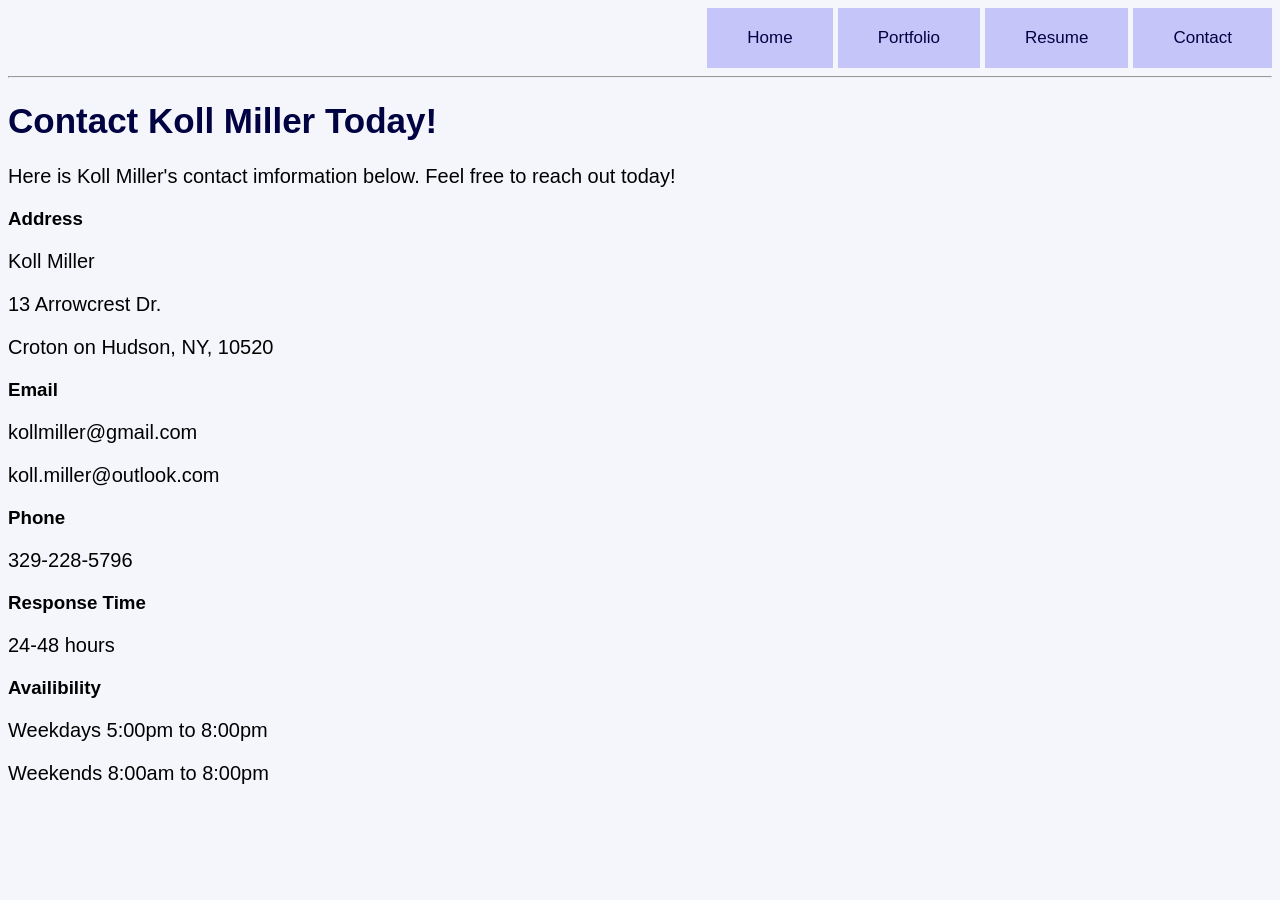
==== contacts.html @ 7a353651 "First push" ====
<!DOCTYPE html>
<html lang="en">
    <header>
        <div class="button-row">
  <button ><a style="text-decoration: none;color: rgb(1, 2, 65);" href="home.html">Home</a></button>
  <button ><a style="text-decoration: none;color: rgb(1, 2, 65);" href="portfolio.html">Portfolio</a></button>
  <button ><a style="text-decoration: none;color: rgb(1, 2, 65);" href="resume.html">Resume</a></button>
<button ><a style="text-decoration: none;color: rgb(1, 2, 65);" href="contacts.html">Contact</a></button>
</div> 
</header>
<hr>
<head>
    <meta charset="UTF-8">
    <meta name="viewport" content="width=device-width, initial-scale=1.0">
    <link rel="stylesheet" href="style.css">
    <title>Contacts</title>
</head>
<body>
    <h1>Contact Koll Miller Today!</h1>
    <p>Here is Koll Miller's contact imformation below. Feel free to reach out today!</p>
    <h3>Address</h3>
    <p>Koll Miller</p>
    <p>13 Arrowcrest Dr.</p>
    <p>Croton on Hudson, NY, 10520</p>
    <h3>Email</h3>
    <p>kollmiller@gmail.com</p>
    <p>koll.miller@outlook.com</p>
    <h3>Phone</h3>
    <p>329-228-5796</p>
    <h3>Response Time</h3>
    <p>24-48 hours</p>
    <h3>Availibility</h3>
    <p>Weekdays 5:00pm to 8:00pm</p>
    <p>Weekends 8:00am to 8:00pm</p>
</body>
</html>
---- style.css ----
html {font-family: 'Franklin Gothic Medium', 'Arial Narrow', Arial, sans-serif;
background-color: rgb(245, 246, 252);}
footer {color: rgb(1, 2, 65);}
div {text-align: right; font-size: large;}
button {padding: 20px 40px;color: rgb(1, 2, 65);border: none;background-color: rgb(198, 197, 250);font-size: 17px;}
h1 {color:rgb(1, 2, 65); text-spacing-trim: 20px; font-size: 35px;}
footer {font-size: 20px;}
p {font-size: 20px;}
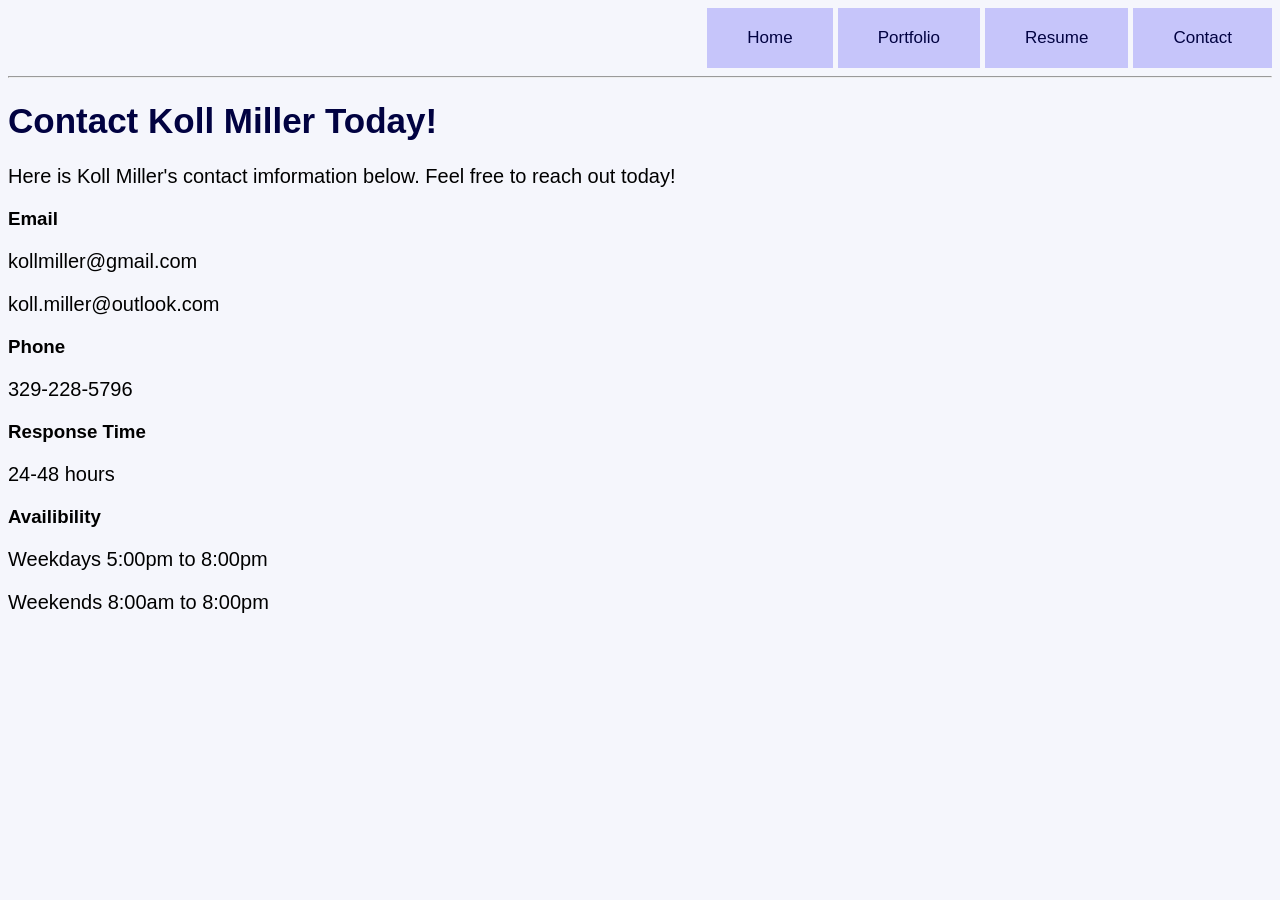
==== commit 409bacc2: "2.0" ====
--- a/contacts.html
+++ b/contacts.html
@@ -2,7 +2,7 @@
 <html lang="en">
     <header>
         <div class="button-row">
-  <button ><a style="text-decoration: none;color: rgb(1, 2, 65);" href="home.html">Home</a></button>
+  <button ><a style="text-decoration: none;color: rgb(1, 2, 65);" href="index.html">Home</a></button>
   <button ><a style="text-decoration: none;color: rgb(1, 2, 65);" href="portfolio.html">Portfolio</a></button>
   <button ><a style="text-decoration: none;color: rgb(1, 2, 65);" href="resume.html">Resume</a></button>
 <button ><a style="text-decoration: none;color: rgb(1, 2, 65);" href="contacts.html">Contact</a></button>
@@ -18,10 +18,6 @@
 <body>
     <h1>Contact Koll Miller Today!</h1>
     <p>Here is Koll Miller's contact imformation below. Feel free to reach out today!</p>
-    <h3>Address</h3>
-    <p>Koll Miller</p>
-    <p>13 Arrowcrest Dr.</p>
-    <p>Croton on Hudson, NY, 10520</p>
     <h3>Email</h3>
     <p>kollmiller@gmail.com</p>
     <p>koll.miller@outlook.com</p>
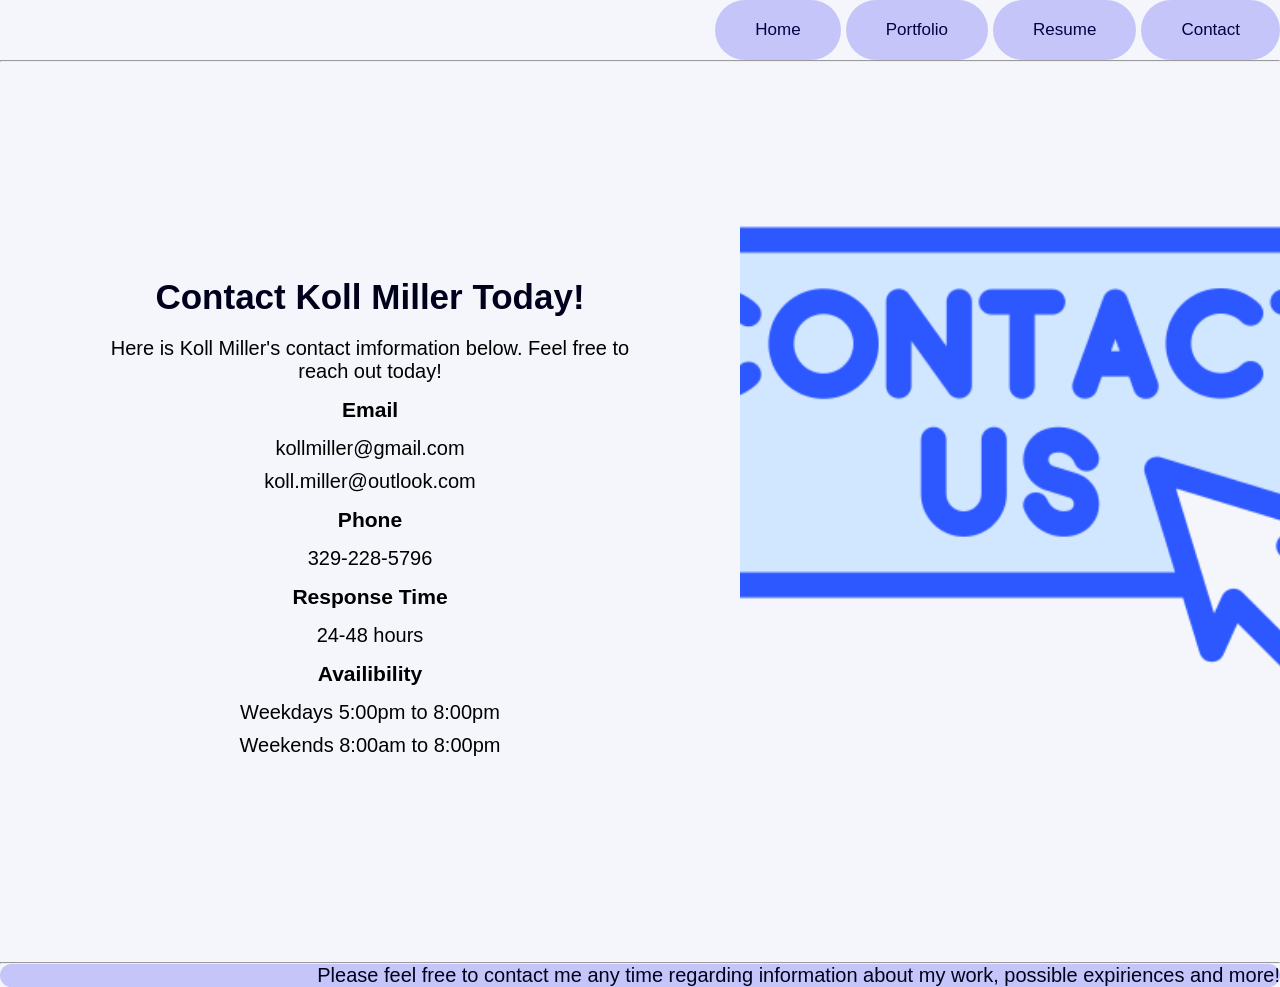
==== commit 9e1e84d5: "update" ====
--- a/contacts.html
+++ b/contacts.html
@@ -16,17 +16,78 @@
     <title>Contacts</title>
 </head>
 <body>
-    <h1>Contact Koll Miller Today!</h1>
-    <p>Here is Koll Miller's contact imformation below. Feel free to reach out today!</p>
-    <h3>Email</h3>
-    <p>kollmiller@gmail.com</p>
-    <p>koll.miller@outlook.com</p>
-    <h3>Phone</h3>
-    <p>329-228-5796</p>
-    <h3>Response Time</h3>
-    <p>24-48 hours</p>
-    <h3>Availibility</h3>
-    <p>Weekdays 5:00pm to 8:00pm</p>
-    <p>Weekends 8:00am to 8:00pm</p>
+
+<style>
+        * {
+            margin: 0;
+            padding: 0;
+            box-sizing: border-box;
+        }
+        .split-container {
+            display: flex;
+            width: 100%;
+            height: 100vh; 
+        }
+        .text-half {
+            flex: 1;
+            display: flex;
+            flex-direction: column;
+            justify-content: center;
+            align-items: center;
+            padding: 40px; 
+            background-color: #f5f6fc; 
+        }
+        .image-half {
+            flex: 1;
+        }
+        .image-half img {
+            width: 100%;
+            height: 90%;
+            object-fit: cover;
+            border: none;
+            display: block;
+        }
+        @media (max-width: 768px) {
+            .split-container {
+                flex-direction: column;
+                height: auto;
+            }
+            .image-half {
+                height: 50vh;
+            }
+        }
+
+    </style>
+</head>
+<body>
+
+    <div class="split-container">
+
+        <div class="text-half" style ="text-align: center; padding: 100px;">
+             <h1 style="padding:15px">Contact Koll Miller Today!</h1>
+            <p style="padding:5px">Here is Koll Miller's contact imformation below. Feel free to reach out today!</p>
+            <h3 style="padding:10px">Email</h3>
+            <p style="padding:5px">kollmiller@gmail.com</p>
+            <p style="padding:5px">koll.miller@outlook.com</p>
+            <h3 style="padding:10px">Phone</h3>
+            <p style="padding:5px">329-228-5796</p>
+            <h3 style="padding:10px">Response Time</h3>
+            <p style="padding:5px">24-48 hours</p>
+            <h3 style="padding:10px">Availibility</h3>
+            <p style="padding:5px">Weekdays 5:00pm to 8:00pm</p>
+            <p style="padding:5px">Weekends 8:00am to 8:00pm</p>
+        </div>
+
+    
+        <div class="image-half">
+            <img src="./media/5300405.png" alt="Contact Image" height="25%">
+        </div>
+</div>
+<hr>
+<div class="scrolling-bar">
+    <div class="scrolling-text">
+        <p>Please feel free to contact me any time regarding information about my work, possible expiriences and more!</p>
+</div>
+</div>
 </body>
 </html>
--- a/style.css
+++ b/style.css
@@ -1,8 +1,26 @@
-html {font-family: 'Franklin Gothic Medium', 'Arial Narrow', Arial, sans-serif;
-background-color: rgb(245, 246, 252);}
-footer {color: rgb(1, 2, 65);}
+html {
+    font-family: 'Franklin Gothic Medium', 'Arial Narrow', Arial, sans-serif;
+background-color: #f5f6fc;}
 div {text-align: right; font-size: large;}
-button {padding: 20px 40px;color: rgb(1, 2, 65);border: none;background-color: rgb(198, 197, 250);font-size: 17px;}
-h1 {color:rgb(1, 2, 65); text-spacing-trim: 20px; font-size: 35px;}
-footer {font-size: 20px;}
-p {font-size: 20px;}+button {border-radius: 50px;color:rgb(1, 2, 65);border: none;
+    background-color: #c6c5fa;font-size: 17px;padding: 20px 40px;}
+h1 {color: rgb(0, 0, 29); text-spacing-trim: 20px; font-size: 35px;}
+p {font-size: 20px;}
+a {text-decoration: none;border-radius: 50px; color: rgb(0, 0, 29);}
+a:hover {background-color: #c6c5fa; padding: 20px 40px;}
+.scrolling-bar {
+  width: 100%;
+  overflow: hidden;
+  background-color: #c6c5fa;
+  border-radius: 50px;
+  color: rgb(0, 0, 29);
+  font-size: 20px;
+}
+.scrolling-text {
+  white-space: nowrap;
+  animation: scroll-text 15s linear infinite;
+}
+@keyframes scroll-text {
+  0% { transform: translateX(100%); }
+  100% { transform: translateX(-100%); }
+}
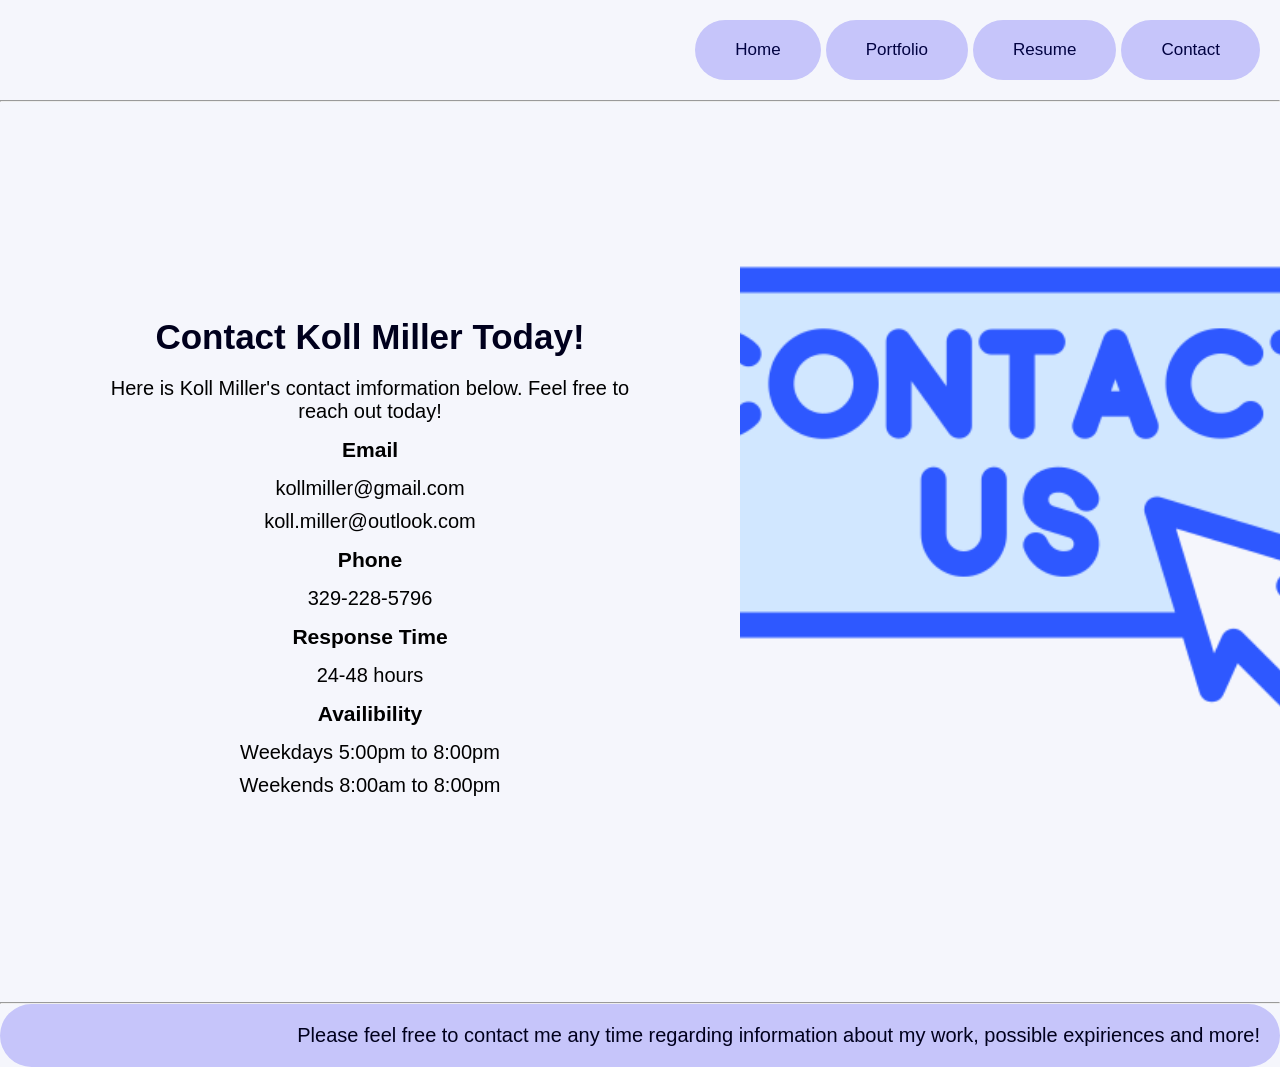
==== commit 64a07181: "update" ====
--- a/contacts.html
+++ b/contacts.html
@@ -1,7 +1,7 @@
 <!DOCTYPE html>
 <html lang="en">
     <header>
-        <div class="button-row">
+        <div class="button-row" style="padding: 20px;">
   <button ><a style="text-decoration: none;color: rgb(1, 2, 65);" href="index.html">Home</a></button>
   <button ><a style="text-decoration: none;color: rgb(1, 2, 65);" href="portfolio.html">Portfolio</a></button>
   <button ><a style="text-decoration: none;color: rgb(1, 2, 65);" href="resume.html">Resume</a></button>
@@ -84,7 +84,7 @@
         </div>
 </div>
 <hr>
-<div class="scrolling-bar">
+<div class="scrolling-bar" style="padding: 20px;">
     <div class="scrolling-text">
         <p>Please feel free to contact me any time regarding information about my work, possible expiriences and more!</p>
 </div>
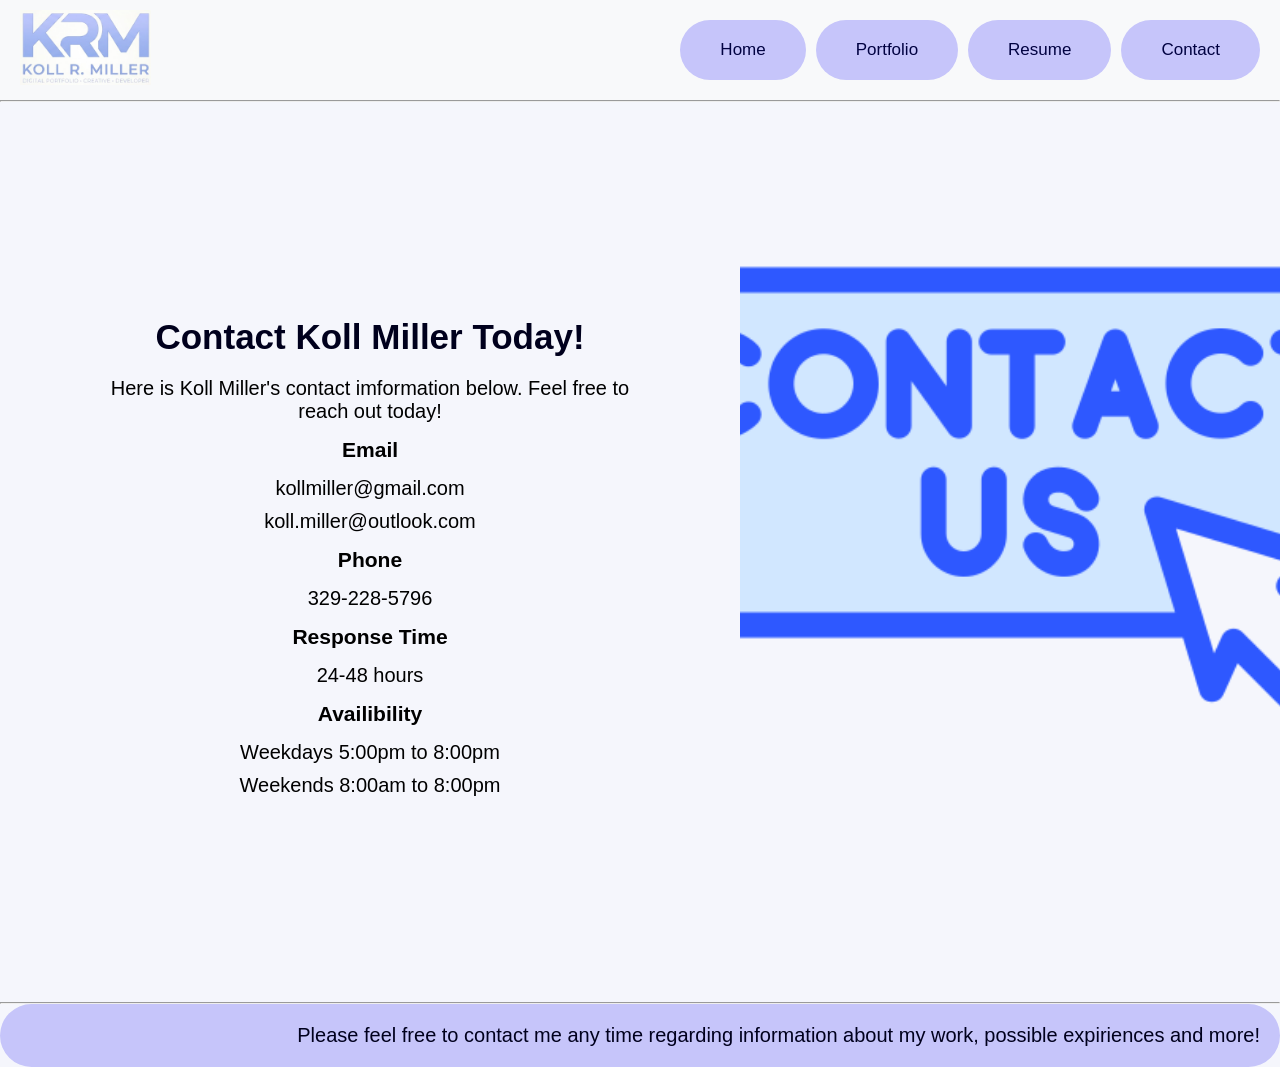
==== commit efff1635: "update" ====
--- a/contacts.html
+++ b/contacts.html
@@ -1,13 +1,30 @@
 <!DOCTYPE html>
 <html lang="en">
-    <header>
-        <div class="button-row" style="padding: 20px;">
-  <button ><a style="text-decoration: none;color: rgb(1, 2, 65);" href="index.html">Home</a></button>
-  <button ><a style="text-decoration: none;color: rgb(1, 2, 65);" href="portfolio.html">Portfolio</a></button>
-  <button ><a style="text-decoration: none;color: rgb(1, 2, 65);" href="resume.html">Resume</a></button>
+<head>
+    <style>
+        .header-container {
+            display: flex;
+            justify-content: space-between;
+            align-items: center;
+            padding: 10px 20px;
+            background-color: #f8f9fa;
+        }
+        .logo img { height: 75px; }
+        .button-group { display: flex; gap: 10px; }
+    </style>
+</head>
+<body>
+    <header class="header-container">
+        <div class="logo"><img src="./media/Screenshot 2026-07-22 110419.png" alt="Logo"></div>
+        <div class="button-group">
+            <button ><a style= "color: rgb(1, 2, 65); text-decoration: none;" href="index.html">Home</a></button>
+  <button ><a style="text-decoration: none; color: rgb(1, 2, 65);" href="portfolio.html">Portfolio</a></button>
+  <button ><a style="text-decoration: none; color: rgb(1, 2, 65);" href="resume.html">Resume</a></button>
 <button ><a style="text-decoration: none;color: rgb(1, 2, 65);" href="contacts.html">Contact</a></button>
-</div> 
-</header>
+        </div>
+    </header>
+</body>
+        
 <hr>
 <head>
     <meta charset="UTF-8">
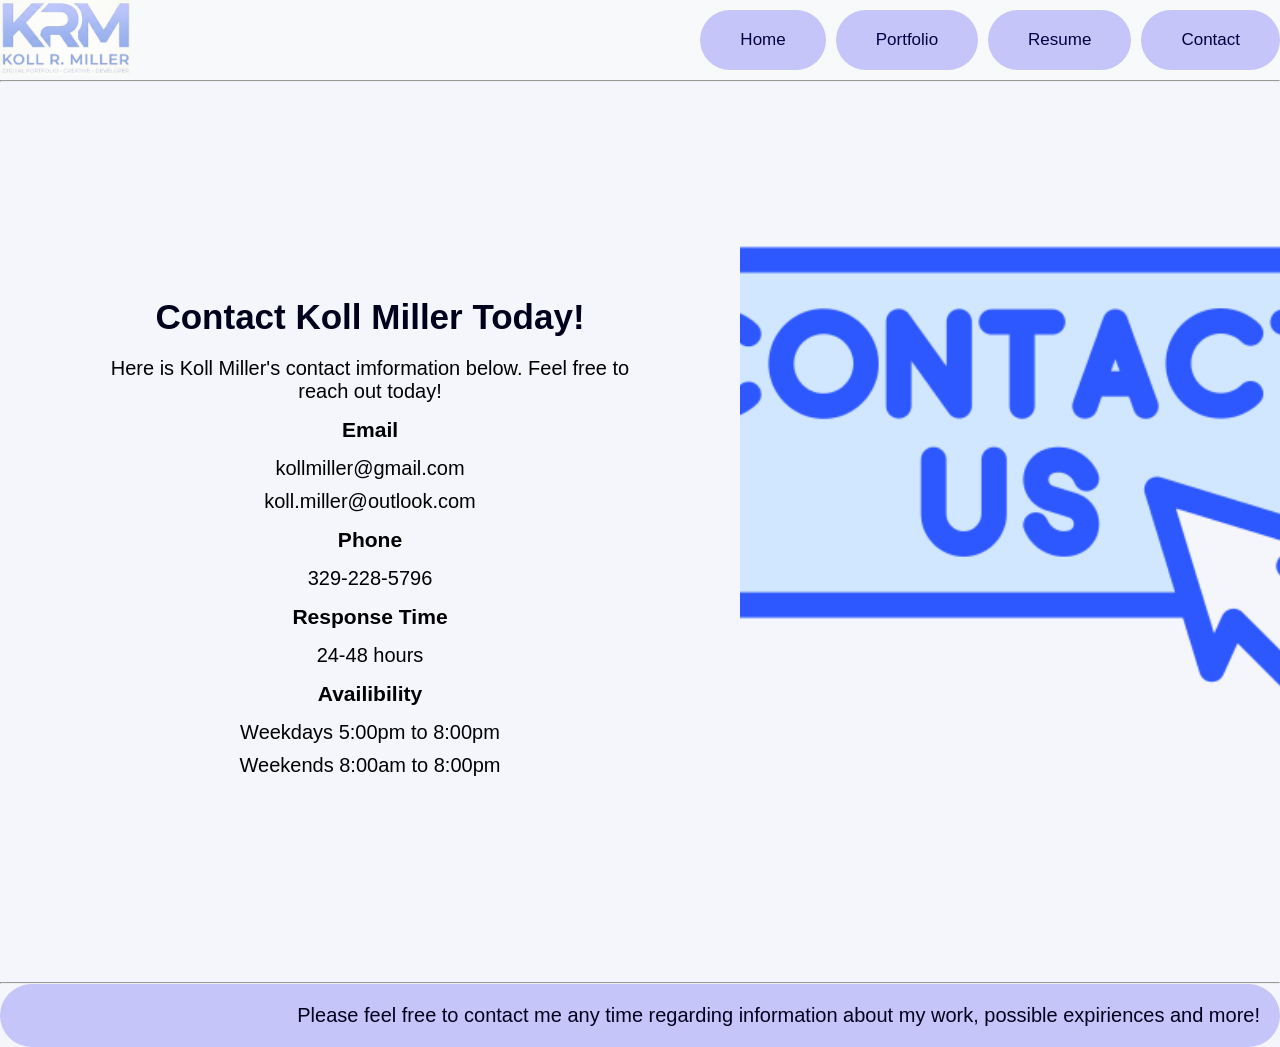
==== commit b530c3b2: "update" ====
--- a/contacts.html
+++ b/contacts.html
@@ -6,7 +6,7 @@
             display: flex;
             justify-content: space-between;
             align-items: center;
-            padding: 10px 20px;
+        
             background-color: #f8f9fa;
         }
         .logo img { height: 75px; }
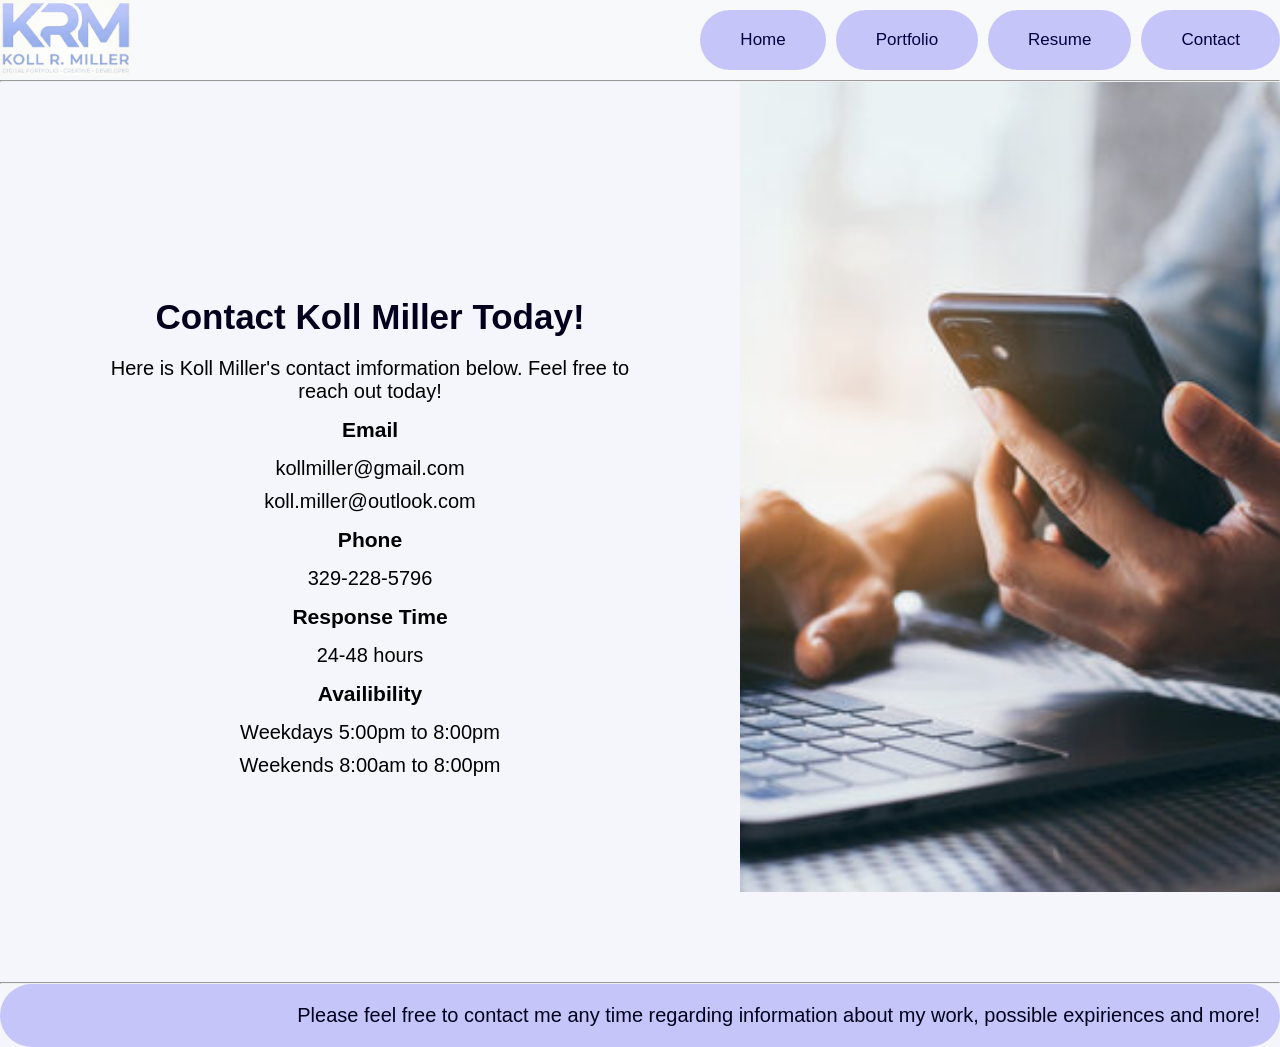
==== commit a850cf1d: "update" ====
--- a/contacts.html
+++ b/contacts.html
@@ -97,7 +97,7 @@
 
     
         <div class="image-half">
-            <img src="./media/5300405.png" alt="Contact Image" height="25%">
+            <img src="./media/Screenshot 2026-07-23 123048.png" alt="Contact Image" height="30%">
         </div>
 </div>
 <hr>
